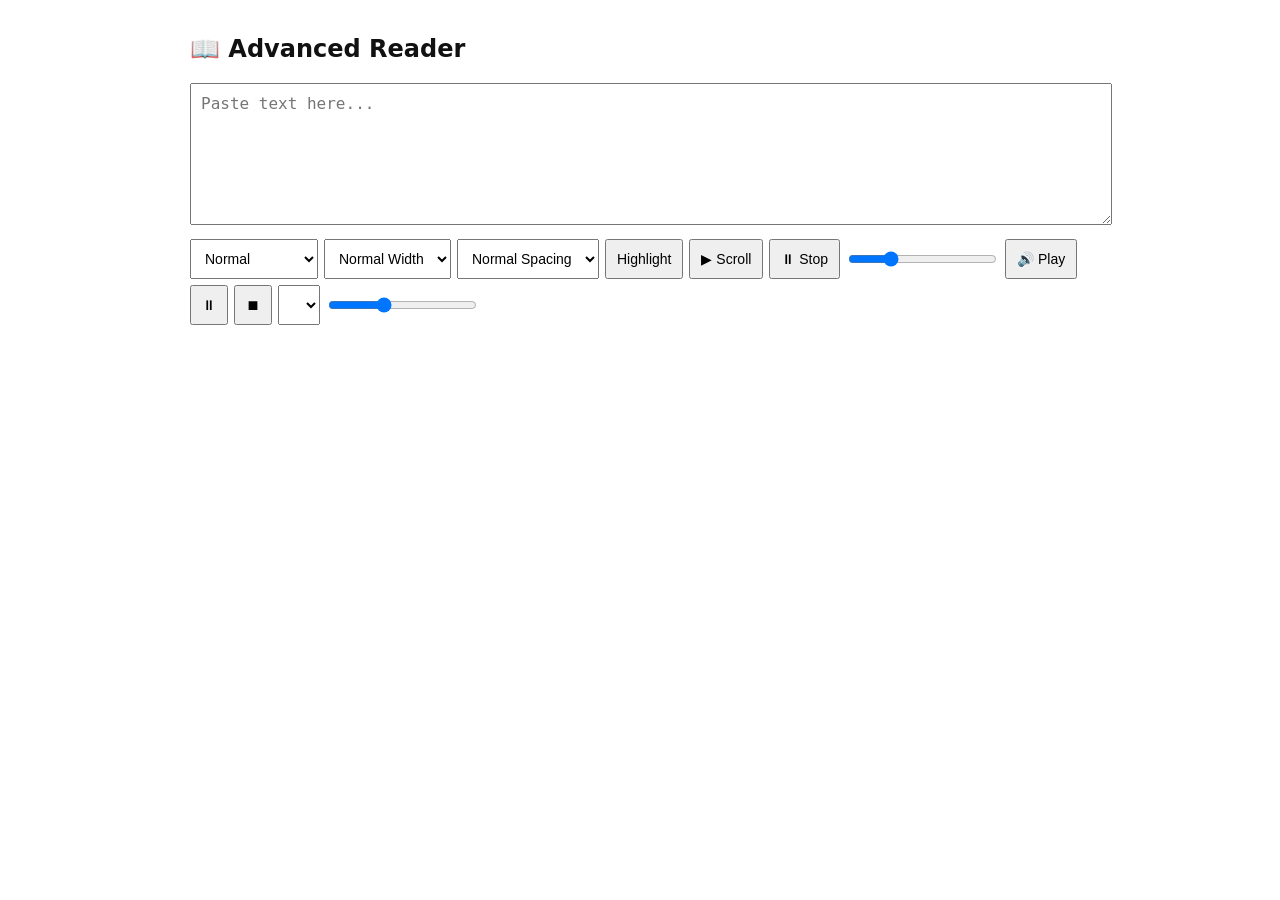
==== index.html @ 7956ec7f "Initial commit" ====
<!DOCTYPE html>
<html lang="en">
<head>
<meta charset="UTF-8">
<meta name="viewport" content="width=device-width, initial-scale=1.0">
<title>Advanced Reader</title>

<style>
:root {
  --bg: #ffffff;
  --text: #111;
}

body {
  margin: 0;
  font-family: system-ui, sans-serif;
  background: var(--bg);
  color: var(--text);
  transition: 0.3s;
}

.container {
  max-width: 900px;
  margin: auto;
  padding: 15px;
}

textarea {
  width: 100%;
  height: 120px;
  padding: 10px;
  font-size: 16px;
}

/* Sticky Controls */
.controls {
  position: sticky;
  top: 0;
  background: var(--bg);
  padding: 10px 0;
  z-index: 10;
  display: flex;
  flex-wrap: wrap;
  gap: 6px;
}

button, select, input {
  padding: 10px;
  font-size: 14px;
  cursor: pointer;
}

/* Preview */
.preview {
  margin-top: 15px;
  padding: 20px;
  border-radius: 10px;
  max-height: 60vh;
  overflow-y: auto;
  line-height: 1.6;
  max-width: 65ch;
}

/* Themes */
.dark { --bg: #111; --text: #eee; }
.sepia { --bg: #f4ecd8; --text: #5b4636; }
.high { --bg: #000; --text: yellow; }

/* Highlight line */
.highlight span.active {
  background: rgba(255,255,0,0.3);
}

/* Mobile */
@media(max-width:600px){
  button, select {
    flex: 1;
  }
}
</style>
</head>

<body>

<div class="container">
<h2>📖 Advanced Reader</h2>

<textarea id="inputText" placeholder="Paste text here..."></textarea>

<div class="controls">
  <!-- Themes -->
  <select id="theme">
    <option value="">Normal</option>
    <option value="dark">Dark</option>
    <option value="sepia">Sepia</option>
    <option value="high">High Contrast</option>
  </select>

  <!-- Readability -->
  <select id="width">
    <option value="65ch">Normal Width</option>
    <option value="50ch">Narrow</option>
    <option value="80ch">Wide</option>
  </select>

  <select id="spacing">
    <option value="1.6">Normal Spacing</option>
    <option value="2">Wide Spacing</option>
  </select>

  <button onclick="toggleHighlight()">Highlight</button>

  <!-- Scroll -->
  <button onclick="startScroll()">▶ Scroll</button>
  <button onclick="stopScroll()">⏸ Stop</button>
  <input type="range" id="scrollSpeed" min="1" max="10" value="3">

  <!-- TTS -->
  <button onclick="playTTS()">🔊 Play</button>
  <button onclick="pauseTTS()">⏸</button>
  <button onclick="stopTTS()">⏹</button>

  <select id="voices"></select>
  <input type="range" id="ttsSpeed" min="0.5" max="2" step="0.1" value="1">
</div>

<div id="preview" class="preview"></div>
</div>

<script>
const textarea = document.getElementById("inputText");
const preview = document.getElementById("preview");

/* ================= TEXT + URL ================= */
textarea.addEventListener("input", update);

function update(){
  const text = textarea.value;
  preview.innerHTML = text.split("\n").map(l => `<span>${l}</span>`).join("<br>");
  saveState();
}

// function saveState(){
//   const state = {
//     txt: textarea.value,
//     theme: document.body.className
//   };
//   const url = `?data=${encodeURIComponent(JSON.stringify(state))}`;
//   history.replaceState(null, "", url);
//   localStorage.setItem("readerState", JSON.stringify(state));
// }

function saveState(){
  const text = textarea.value;
  const theme = document.body.className;

  const params = new URLSearchParams();

  // Replace spaces with +
  params.set("txt", text.replace(/\s/g, "+"));
  params.set("theme", theme);

  const url = "?" + params.toString();
  history.replaceState(null, "", url);

  // still keep local backup
  localStorage.setItem("readerText", text);
  localStorage.setItem("readerTheme", theme);
}

// function loadState(){
//   const params = new URLSearchParams(location.search);
//   let data = params.get("data");

//   if(!data){
//     data = localStorage.getItem("readerState");
//   }

//   if(data){
//     const state = JSON.parse(decodeURIComponent(data));
//     textarea.value = state.txt || "";
//     document.body.className = state.theme || "";
//     update();
//   }
// }

function loadState(){
  const params = new URLSearchParams(location.search);

  let text = params.get("txt");
  let theme = params.get("theme");

  // Convert + back to spaces
  if(text){
    text = text.replace(/\+/g, " ");
  } else {
    text = localStorage.getItem("readerText");
  }

  if(!theme){
    theme = localStorage.getItem("readerTheme");
  }

  if(text){
    textarea.value = text;
  }

  if(theme){
    document.body.className = theme;
  }

  update();
}

/* ================= THEMES ================= */
document.getElementById("theme").onchange = (e)=>{
  document.body.className = e.target.value;
  saveState();
};

/* ================= READABILITY ================= */
document.getElementById("width").onchange = e=>{
  preview.style.maxWidth = e.target.value;
};

document.getElementById("spacing").onchange = e=>{
  preview.style.lineHeight = e.target.value;
};

/* ================= AUTO SCROLL ================= */
let scrollInterval;

function startScroll(){
  stopScroll();
  const speed = document.getElementById("scrollSpeed").value;

  scrollInterval = setInterval(()=>{
    preview.scrollTop += 1;
  }, 40 / speed);
}

function stopScroll(){
  clearInterval(scrollInterval);
}

/* ================= HIGHLIGHT ================= */
let highlightOn = false;

function toggleHighlight(){
  highlightOn = !highlightOn;
  preview.classList.toggle("highlight");

  if(highlightOn){
    preview.addEventListener("scroll", highlightLine);
  } else {
    preview.removeEventListener("scroll", highlightLine);
  }
}

function highlightLine(){
  const spans = preview.querySelectorAll("span");
  let closest;

  spans.forEach(span=>{
    const rect = span.getBoundingClientRect();
    if(rect.top > 0 && rect.top < window.innerHeight/2){
      closest = span;
    }
    span.classList.remove("active");
  });

  if(closest) closest.classList.add("active");
}

/* ================= TTS ================= */
let utterance;
let voices = [];

function loadVoices(){
  voices = speechSynthesis.getVoices();
  const select = document.getElementById("voices");
  select.innerHTML = voices.map((v,i)=>`<option value="${i}">${v.name}</option>`).join("");
}

speechSynthesis.onvoiceschanged = loadVoices;

function playTTS(){
  stopTTS();
  utterance = new SpeechSynthesisUtterance(textarea.value);

  const voiceIndex = document.getElementById("voices").value;
  utterance.voice = voices[voiceIndex];

  utterance.rate = document.getElementById("ttsSpeed").value;

  speechSynthesis.speak(utterance);
}

function pauseTTS(){
  speechSynthesis.pause();
}

function stopTTS(){
  speechSynthesis.cancel();
}

/* INIT */
loadState();
loadVoices();
</script>

</body>
</html>
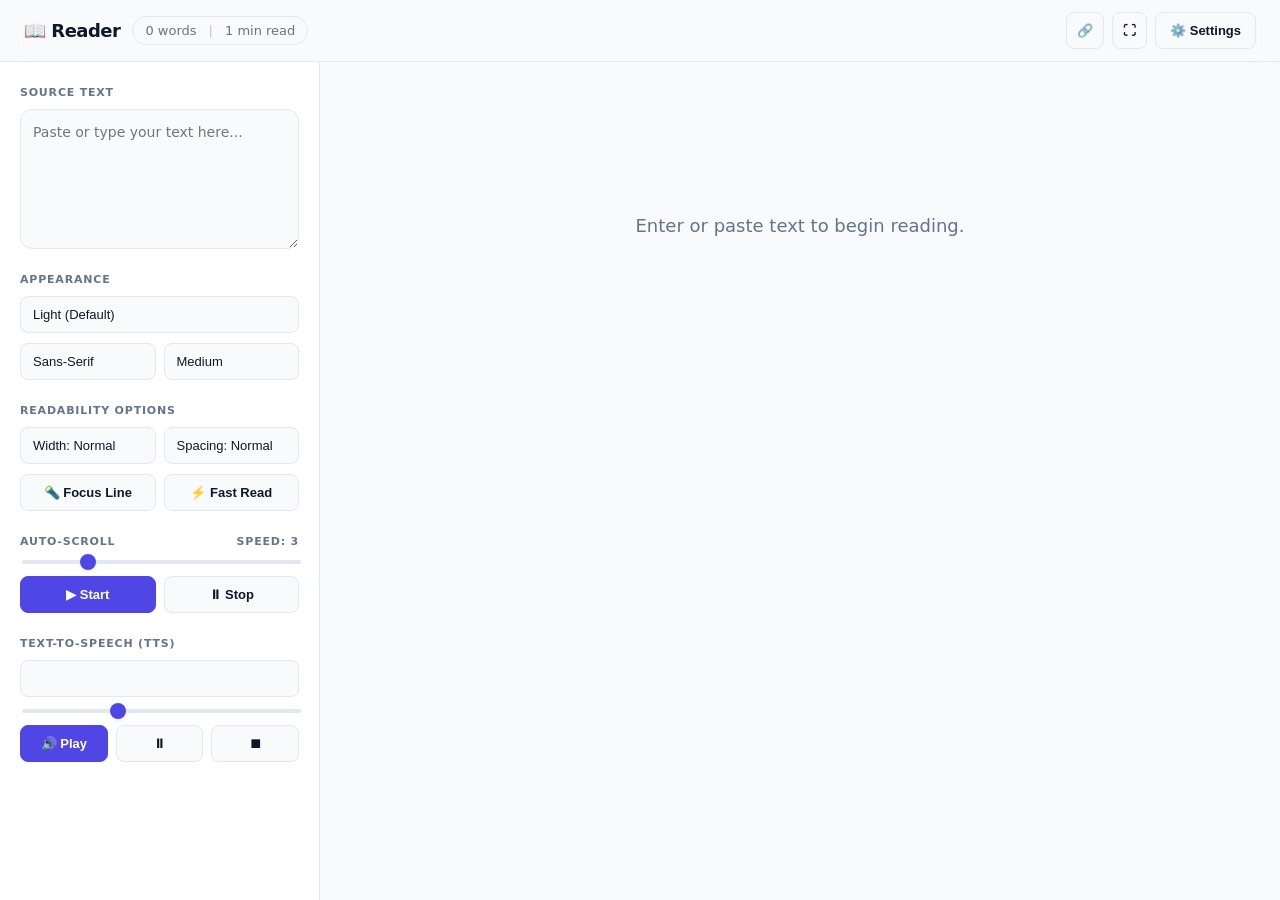
==== commit 4cc349e3: "Complete redesign with Glassmorphism, Bionic Reading, and Performance optimizations - UI: Rebuilt in" ====
--- a/index.html
+++ b/index.html
@@ -1,313 +1,738 @@
 <!DOCTYPE html>
 <html lang="en">
+
 <head>
-<meta charset="UTF-8">
-<meta name="viewport" content="width=device-width, initial-scale=1.0">
-<title>Advanced Reader</title>
-
-<style>
-:root {
-  --bg: #ffffff;
-  --text: #111;
-}
-
-body {
-  margin: 0;
-  font-family: system-ui, sans-serif;
-  background: var(--bg);
-  color: var(--text);
-  transition: 0.3s;
-}
-
-.container {
-  max-width: 900px;
-  margin: auto;
-  padding: 15px;
-}
-
-textarea {
-  width: 100%;
-  height: 120px;
-  padding: 10px;
-  font-size: 16px;
-}
-
-/* Sticky Controls */
-.controls {
-  position: sticky;
-  top: 0;
-  background: var(--bg);
-  padding: 10px 0;
-  z-index: 10;
-  display: flex;
-  flex-wrap: wrap;
-  gap: 6px;
-}
-
-button, select, input {
-  padding: 10px;
-  font-size: 14px;
-  cursor: pointer;
-}
-
-/* Preview */
-.preview {
-  margin-top: 15px;
-  padding: 20px;
-  border-radius: 10px;
-  max-height: 60vh;
-  overflow-y: auto;
-  line-height: 1.6;
-  max-width: 65ch;
-}
-
-/* Themes */
-.dark { --bg: #111; --text: #eee; }
-.sepia { --bg: #f4ecd8; --text: #5b4636; }
-.high { --bg: #000; --text: yellow; }
-
-/* Highlight line */
-.highlight span.active {
-  background: rgba(255,255,0,0.3);
-}
-
-/* Mobile */
-@media(max-width:600px){
-  button, select {
-    flex: 1;
-  }
-}
-</style>
+  <meta charset="UTF-8">
+  <meta name="viewport" content="width=device-width, initial-scale=1.0">
+  <title>TxT Reader & Previewer By QE SnG</title>
+  <style>
+    :root {
+      --bg: #F8FAFC;
+      --surface: #FFFFFF;
+      --text: #0F172A;
+      --text-muted: #64748B;
+      --primary: #4F46E5;
+      --primary-hover: #4338CA;
+      --border: #E2E8F0;
+      --shadow: 0 4px 6px -1px rgba(0, 0, 0, 0.05), 0 2px 4px -1px rgba(0, 0, 0, 0.03);
+      --radius: 12px;
+      --font-ui: system-ui, -apple-system, sans-serif;
+    }
+
+    .dark {
+      --bg: #0F172A;
+      --surface: #1E293B;
+      --text: #F8FAFC;
+      --text-muted: #94A3B8;
+      --primary: #6366F1;
+      --primary-hover: #818CF8;
+      --border: #334155;
+      --shadow: 0 4px 10px rgba(0, 0, 0, 0.3);
+    }
+
+    .sepia {
+      --bg: #F4ECD8;
+      --surface: #FDF6E3;
+      --text: #433422;
+      --text-muted: #8C7B6B;
+      --primary: #D97736;
+      --primary-hover: #BF652E;
+      --border: #E1D4BA;
+      --shadow: 0 4px 6px rgba(91, 70, 54, 0.05);
+    }
+
+    .oled {
+      --bg: #000000;
+      --surface: #000000;
+      --text: #E2E8F0;
+      --text-muted: #64748B;
+      --primary: #38BDF8;
+      --primary-hover: #7DD3FC;
+      --border: #1E293B;
+      --shadow: none;
+    }
+
+    * {
+      box-sizing: border-box;
+    }
+
+    body {
+      margin: 0;
+      font-family: var(--font-ui);
+      background: var(--bg);
+      color: var(--text);
+      transition: background 0.4s ease, color 0.4s ease;
+      overflow: hidden;
+      height: 100vh;
+      display: flex;
+      flex-direction: column;
+    }
+
+    /* Progress Bar */
+    #progressBar {
+      position: fixed;
+      top: 0;
+      left: 0;
+      height: 3px;
+      background: var(--primary);
+      width: 0%;
+      z-index: 1000;
+      transition: width 0.1s;
+    }
+
+    /* Header */
+    .header {
+      display: flex;
+      justify-content: space-between;
+      align-items: center;
+      padding: 12px 24px;
+      background: rgba(var(--surface), 0.7);
+      backdrop-filter: blur(12px);
+      -webkit-backdrop-filter: blur(12px);
+      border-bottom: 1px solid var(--border);
+      z-index: 20;
+      transition: transform 0.3s;
+    }
+
+    .header.focus-mode {
+      transform: translateY(-100%);
+      position: absolute;
+      width: 100%;
+    }
+
+    .header-title {
+      display: flex;
+      align-items: center;
+      gap: 12px;
+    }
+
+    .header-title h2 {
+      margin: 0;
+      font-size: 18px;
+      font-weight: 700;
+      letter-spacing: -0.5px;
+    }
+
+    .stats {
+      display: flex;
+      gap: 12px;
+      font-size: 13px;
+      color: var(--text-muted);
+      font-weight: 500;
+      background: var(--bg);
+      padding: 6px 12px;
+      border-radius: 20px;
+      border: 1px solid var(--border);
+    }
+
+    .header-actions {
+      display: flex;
+      gap: 8px;
+    }
+
+    /* Main Layout */
+    .main-container {
+      display: flex;
+      flex: 1;
+      overflow: hidden;
+      width: 100%;
+    }
+
+    /* Sidebar */
+    .sidebar {
+      width: 320px;
+      background: var(--surface);
+      border-right: 1px solid var(--border);
+      padding: 24px 20px;
+      overflow-y: auto;
+      display: flex;
+      flex-direction: column;
+      gap: 24px;
+      transition: transform 0.3s cubic-bezier(0.4, 0, 0.2, 1), margin-left 0.3s;
+      z-index: 10;
+    }
+
+    .sidebar.hidden {
+      margin-left: -320px;
+      transform: translateX(-100%);
+    }
+
+    .control-group {
+      display: flex;
+      flex-direction: column;
+      gap: 10px;
+    }
+
+    .control-group-title {
+      font-size: 11px;
+      text-transform: uppercase;
+      font-weight: 700;
+      color: var(--text-muted);
+      letter-spacing: 0.8px;
+      display: flex;
+      justify-content: space-between;
+    }
+
+    textarea {
+      width: 100%;
+      height: 140px;
+      padding: 12px;
+      font-size: 14px;
+      line-height: 1.5;
+      border: 1px solid var(--border);
+      border-radius: var(--radius);
+      background: var(--bg);
+      color: var(--text);
+      resize: vertical;
+      outline: none;
+      transition: border-color 0.2s, box-shadow 0.2s;
+      font-family: var(--font-ui);
+    }
+
+    textarea:focus {
+      border-color: var(--primary);
+      box-shadow: 0 0 0 3px rgba(79, 70, 229, 0.1);
+    }
+
+    select {
+      width: 100%;
+      padding: 10px 12px;
+      border: 1px solid var(--border);
+      border-radius: 8px;
+      background: var(--bg);
+      color: var(--text);
+      font-size: 13px;
+      font-weight: 500;
+      outline: none;
+      cursor: pointer;
+      appearance: none;
+    }
+
+    .btn-row {
+      display: flex;
+      gap: 8px;
+    }
+
+    button {
+      flex: 1;
+      padding: 10px 14px;
+      font-size: 13px;
+      font-weight: 600;
+      cursor: pointer;
+      background: var(--bg);
+      color: var(--text);
+      border: 1px solid var(--border);
+      border-radius: 8px;
+      transition: all 0.2s;
+      display: inline-flex;
+      justify-content: center;
+      align-items: center;
+      gap: 6px;
+      outline: none;
+    }
+
+    button:hover {
+      background: var(--border);
+    }
+
+    button:active {
+      transform: scale(0.97);
+    }
+
+    button.primary {
+      background: var(--primary);
+      color: #fff;
+      border-color: var(--primary);
+    }
+
+    button.primary:hover {
+      background: var(--primary-hover);
+    }
+
+    button.icon-only {
+      flex: none;
+      padding: 10px;
+    }
+
+    /* Custom Range Slider */
+    input[type="range"] {
+      appearance: none;
+      width: 100%;
+      background: transparent;
+    }
+
+    input[type="range"]::-webkit-slider-thumb {
+      -webkit-appearance: none;
+      height: 16px;
+      width: 16px;
+      border-radius: 50%;
+      background: var(--primary);
+      cursor: pointer;
+      margin-top: -6px;
+      box-shadow: var(--shadow);
+    }
+
+    input[type="range"]::-webkit-slider-runnable-track {
+      width: 100%;
+      height: 4px;
+      cursor: pointer;
+      background: var(--border);
+      border-radius: 2px;
+    }
+
+    /* Reader Area */
+    .preview-wrapper {
+      flex: 1;
+      display: flex;
+      justify-content: center;
+      overflow-y: auto;
+      scroll-behavior: smooth;
+      position: relative;
+    }
+
+    .preview-container {
+      width: 100%;
+      max-width: 65ch;
+      padding: 60px 24px 120px 24px;
+      font-size: 18px;
+      line-height: 1.6;
+      transition: max-width 0.3s, font-size 0.3s, line-height 0.3s;
+    }
+
+    .preview-container p {
+      margin-bottom: 1.5em;
+      color: var(--text);
+      transition: opacity 0.3s;
+      word-wrap: break-word;
+    }
+
+    /* Focus Highlight Mode */
+    .focus-active p {
+      opacity: 0.2;
+    }
+
+    .focus-active p.active-line {
+      opacity: 1;
+      transform: scale(1.02);
+      background: rgba(79, 70, 229, 0.05);
+      border-radius: 8px;
+      padding: 4px 8px;
+      margin-left: -8px;
+      margin-right: -8px;
+      transition: all 0.2s ease-out;
+    }
+
+    /* Bionic Reading Mode */
+    b.bionic {
+      font-weight: 700;
+      opacity: 1;
+    }
+
+    span.bionic-rest {
+      opacity: 0.8;
+      font-weight: 400;
+    }
+
+    /* TTS Highlight */
+    .tts-active {
+      background: rgba(250, 204, 21, 0.3);
+      border-radius: 4px;
+      border-bottom: 2px solid #FACC15;
+    }
+
+    /* Mobile FAB */
+    .fab {
+      display: none;
+      position: fixed;
+      bottom: 20px;
+      right: 20px;
+      width: 50px;
+      height: 50px;
+      border-radius: 25px;
+      background: var(--primary);
+      color: white;
+      border: none;
+      box-shadow: var(--shadow);
+      font-size: 20px;
+      z-index: 50;
+    }
+
+    @media(max-width: 768px) {
+      .sidebar {
+        position: fixed;
+        height: 100vh;
+        max-width: 85vw;
+        box-shadow: var(--shadow);
+      }
+
+      .fab {
+        display: flex;
+      }
+
+      .header-actions .hide-mobile {
+        display: none;
+      }
+
+      .stats {
+        flex-direction: column;
+        gap: 2px;
+        padding: 4px 10px;
+        font-size: 11px;
+      }
+    }
+
+    /* Scrollbars */
+    ::-webkit-scrollbar {
+      width: 6px;
+      height: 6px;
+    }
+
+    ::-webkit-scrollbar-track {
+      background: transparent;
+    }
+
+    ::-webkit-scrollbar-thumb {
+      background: var(--border);
+      border-radius: 4px;
+    }
+
+    ::-webkit-scrollbar-thumb:hover {
+      background: var(--text-muted);
+    }
+  </style>
 </head>
 
 <body>
 
-<div class="container">
-<h2>📖 Advanced Reader</h2>
-
-<textarea id="inputText" placeholder="Paste text here..."></textarea>
-
-<div class="controls">
-  <!-- Themes -->
-  <select id="theme">
-    <option value="">Normal</option>
-    <option value="dark">Dark</option>
-    <option value="sepia">Sepia</option>
-    <option value="high">High Contrast</option>
-  </select>
-
-  <!-- Readability -->
-  <select id="width">
-    <option value="65ch">Normal Width</option>
-    <option value="50ch">Narrow</option>
-    <option value="80ch">Wide</option>
-  </select>
-
-  <select id="spacing">
-    <option value="1.6">Normal Spacing</option>
-    <option value="2">Wide Spacing</option>
-  </select>
-
-  <button onclick="toggleHighlight()">Highlight</button>
-
-  <!-- Scroll -->
-  <button onclick="startScroll()">▶ Scroll</button>
-  <button onclick="stopScroll()">⏸ Stop</button>
-  <input type="range" id="scrollSpeed" min="1" max="10" value="3">
-
-  <!-- TTS -->
-  <button onclick="playTTS()">🔊 Play</button>
-  <button onclick="pauseTTS()">⏸</button>
-  <button onclick="stopTTS()">⏹</button>
-
-  <select id="voices"></select>
-  <input type="range" id="ttsSpeed" min="0.5" max="2" step="0.1" value="1">
-</div>
-
-<div id="preview" class="preview"></div>
-</div>
-
-<script>
-const textarea = document.getElementById("inputText");
-const preview = document.getElementById("preview");
-
-/* ================= TEXT + URL ================= */
-textarea.addEventListener("input", update);
-
-function update(){
-  const text = textarea.value;
-  preview.innerHTML = text.split("\n").map(l => `<span>${l}</span>`).join("<br>");
-  saveState();
-}
-
-// function saveState(){
-//   const state = {
-//     txt: textarea.value,
-//     theme: document.body.className
-//   };
-//   const url = `?data=${encodeURIComponent(JSON.stringify(state))}`;
-//   history.replaceState(null, "", url);
-//   localStorage.setItem("readerState", JSON.stringify(state));
-// }
-
-function saveState(){
-  const text = textarea.value;
-  const theme = document.body.className;
-
-  const params = new URLSearchParams();
-
-  // Replace spaces with +
-  params.set("txt", text.replace(/\s/g, "+"));
-  params.set("theme", theme);
-
-  const url = "?" + params.toString();
-  history.replaceState(null, "", url);
-
-  // still keep local backup
-  localStorage.setItem("readerText", text);
-  localStorage.setItem("readerTheme", theme);
-}
-
-// function loadState(){
-//   const params = new URLSearchParams(location.search);
-//   let data = params.get("data");
-
-//   if(!data){
-//     data = localStorage.getItem("readerState");
-//   }
-
-//   if(data){
-//     const state = JSON.parse(decodeURIComponent(data));
-//     textarea.value = state.txt || "";
-//     document.body.className = state.theme || "";
-//     update();
-//   }
-// }
-
-function loadState(){
-  const params = new URLSearchParams(location.search);
-
-  let text = params.get("txt");
-  let theme = params.get("theme");
-
-  // Convert + back to spaces
-  if(text){
-    text = text.replace(/\+/g, " ");
-  } else {
-    text = localStorage.getItem("readerText");
-  }
-
-  if(!theme){
-    theme = localStorage.getItem("readerTheme");
-  }
-
-  if(text){
-    textarea.value = text;
-  }
-
-  if(theme){
-    document.body.className = theme;
-  }
-
-  update();
-}
-
-/* ================= THEMES ================= */
-document.getElementById("theme").onchange = (e)=>{
-  document.body.className = e.target.value;
-  saveState();
-};
-
-/* ================= READABILITY ================= */
-document.getElementById("width").onchange = e=>{
-  preview.style.maxWidth = e.target.value;
-};
-
-document.getElementById("spacing").onchange = e=>{
-  preview.style.lineHeight = e.target.value;
-};
-
-/* ================= AUTO SCROLL ================= */
-let scrollInterval;
-
-function startScroll(){
-  stopScroll();
-  const speed = document.getElementById("scrollSpeed").value;
-
-  scrollInterval = setInterval(()=>{
-    preview.scrollTop += 1;
-  }, 40 / speed);
-}
-
-function stopScroll(){
-  clearInterval(scrollInterval);
-}
-
-/* ================= HIGHLIGHT ================= */
-let highlightOn = false;
-
-function toggleHighlight(){
-  highlightOn = !highlightOn;
-  preview.classList.toggle("highlight");
-
-  if(highlightOn){
-    preview.addEventListener("scroll", highlightLine);
-  } else {
-    preview.removeEventListener("scroll", highlightLine);
-  }
-}
-
-function highlightLine(){
-  const spans = preview.querySelectorAll("span");
-  let closest;
-
-  spans.forEach(span=>{
-    const rect = span.getBoundingClientRect();
-    if(rect.top > 0 && rect.top < window.innerHeight/2){
-      closest = span;
-    }
-    span.classList.remove("active");
-  });
-
-  if(closest) closest.classList.add("active");
-}
-
-/* ================= TTS ================= */
-let utterance;
-let voices = [];
-
-function loadVoices(){
-  voices = speechSynthesis.getVoices();
-  const select = document.getElementById("voices");
-  select.innerHTML = voices.map((v,i)=>`<option value="${i}">${v.name}</option>`).join("");
-}
-
-speechSynthesis.onvoiceschanged = loadVoices;
-
-function playTTS(){
-  stopTTS();
-  utterance = new SpeechSynthesisUtterance(textarea.value);
-
-  const voiceIndex = document.getElementById("voices").value;
-  utterance.voice = voices[voiceIndex];
-
-  utterance.rate = document.getElementById("ttsSpeed").value;
-
-  speechSynthesis.speak(utterance);
-}
-
-function pauseTTS(){
-  speechSynthesis.pause();
-}
-
-function stopTTS(){
-  speechSynthesis.cancel();
-}
-
-/* INIT */
-loadState();
-loadVoices();
-</script>
-
+  <div id="progressBar"></div>
+
+  <div class="header" id="header">
+    <div class="header-title">
+      <h2>📖 Reader</h2>
+      <div class="stats">
+        <span id="wordCount">0 words</span>
+        <span style="opacity:0.4">|</span>
+        <span id="readTime">0 min read</span>
+      </div>
+    </div>
+    <div class="header-actions">
+      <button class="icon-only hide-mobile" id="shareBtn" title="Copy URL">🔗</button>
+      <button class="icon-only hide-mobile" id="focusModeBtn" title="Immersive Mode">⛶</button>
+      <button id="toggleSidebarBtn" class="hide-mobile">⚙️ Settings</button>
+    </div>
+  </div>
+
+  <div class="main-container">
+    <div class="sidebar" id="sidebar">
+
+      <div class="control-group">
+        <div class="control-group-title">Source Text</div>
+        <textarea id="inputText" placeholder="Paste or type your text here..."></textarea>
+      </div>
+
+      <div class="control-group">
+        <div class="control-group-title">Appearance</div>
+        <select id="theme">
+          <option value="">Light (Default)</option>
+          <option value="dark">Dark Mode</option>
+          <option value="sepia">Sepia (Eye Care)</option>
+          <option value="oled">OLED Night</option>
+        </select>
+        <div class="btn-row">
+          <select id="fontFamily">
+            <option value="system-ui, -apple-system, sans-serif">Sans-Serif</option>
+            <option value="Georgia, serif">Serif (Classic)</option>
+            <option value="ui-monospace, monospace">Monospace</option>
+          </select>
+          <select id="fontSize">
+            <option value="16px">Small</option>
+            <option value="18px" selected>Medium</option>
+            <option value="22px">Large</option>
+            <option value="28px">X-Large</option>
+          </select>
+        </div>
+      </div>
+
+      <div class="control-group">
+        <div class="control-group-title">Readability Options</div>
+        <div class="btn-row">
+          <select id="width">
+            <option value="65ch">Width: Normal</option>
+            <option value="45ch">Width: Narrow</option>
+            <option value="85ch">Width: Wide</option>
+            <option value="100%">Width: Full</option>
+          </select>
+          <select id="spacing">
+            <option value="1.6">Spacing: Normal</option>
+            <option value="2.2">Spacing: Wide</option>
+            <option value="1.3">Spacing: Tight</option>
+          </select>
+        </div>
+        <div class="btn-row">
+          <button id="hlBtn">🔦 Focus Line</button>
+          <button id="bionicBtn">⚡ Fast Read</button>
+        </div>
+      </div>
+
+      <div class="control-group">
+        <div class="control-group-title"><span>Auto-Scroll</span> <span id="speedVal">Speed: 3</span></div>
+        <input type="range" id="scrollSpeed" min="1" max="10" value="3">
+        <div class="btn-row">
+          <button class="primary" onclick="startScroll()">▶ Start</button>
+          <button onclick="stopScroll()">⏸ Stop</button>
+        </div>
+      </div>
+
+      <div class="control-group">
+        <div class="control-group-title">Text-to-Speech (TTS)</div>
+        <select id="voices"></select>
+        <input type="range" id="ttsSpeed" min="0.5" max="2" step="0.1" value="1" title="Playback Speed">
+        <div class="btn-row">
+          <button class="primary" onclick="playTTS()">🔊 Play</button>
+          <button onclick="pauseTTS()">⏸</button>
+          <button onclick="stopTTS()">⏹</button>
+        </div>
+      </div>
+
+    </div>
+
+    <div class="preview-wrapper" id="previewWrapper">
+      <div id="preview" class="preview-container"></div>
+    </div>
+  </div>
+
+  <button class="fab" id="fabBtn">⚙️</button>
+
+  <script>
+    // DOM Elements
+    const textarea = document.getElementById("inputText");
+    const preview = document.getElementById("preview");
+    const previewWrapper = document.getElementById("previewWrapper");
+    const sidebar = document.getElementById("sidebar");
+    const header = document.getElementById("header");
+    const progressBar = document.getElementById("progressBar");
+
+    // Settings State
+    let highlightOn = false;
+    let bionicOn = false;
+    let isFocusMode = false;
+
+    /* ================= INITIALIZATION & STATE ================= */
+    function loadState() {
+      const params = new URLSearchParams(location.search);
+      let text = params.get("txt") || localStorage.getItem("readerText") || "";
+      let theme = params.get("theme") || localStorage.getItem("readerTheme") || "";
+
+      textarea.value = decodeURIComponent(text);
+      if (theme) { document.body.className = theme; document.getElementById("theme").value = theme; }
+
+      renderPreview();
+    }
+
+    function saveState() {
+      const text = textarea.value;
+      const theme = document.body.className;
+
+      localStorage.setItem("readerText", text);
+      localStorage.setItem("readerTheme", theme);
+
+      // Update URL without reloading (useful for sharing)
+      const url = new URL(window.location);
+      if (text.length < 2000) url.searchParams.set("txt", encodeURIComponent(text)); // Don't bloat URL if text is massive
+      url.searchParams.set("theme", theme);
+      history.replaceState(null, "", url);
+    }
+
+    /* ================= PERFORMANCE RENDER PIPELINE ================= */
+    let renderTimer;
+    textarea.addEventListener("input", () => {
+      // Stats update instantly
+      updateStats();
+
+      // DOM Heavy rendering is debounced (Wait 400ms after user stops typing)
+      clearTimeout(renderTimer);
+      renderTimer = setTimeout(() => {
+        renderPreview();
+        saveState();
+      }, 400);
+    });
+
+    function updateStats() {
+      const text = textarea.value.trim();
+      const words = text ? text.split(/\s+/).length : 0;
+      document.getElementById("wordCount").innerText = `${words} word${words !== 1 ? 's' : ''}`;
+      document.getElementById("readTime").innerText = `${Math.max(1, Math.ceil(words / 238))} min read`;
+    }
+
+    function renderPreview() {
+      updateStats();
+      const text = textarea.value;
+
+      if (!text.trim()) {
+        preview.innerHTML = '<p style="color:var(--text-muted);text-align:center;margin-top:10vh;">Enter or paste text to begin reading.</p>';
+        return;
+      }
+
+      // Parse paragraphs
+      let html = '';
+      const paragraphs = text.split(/\n\n+/);
+
+      paragraphs.forEach(p => {
+        const lines = p.split('\n');
+        let pContent = '';
+
+        lines.forEach((line, idx) => {
+          if (!line.trim()) return;
+          if (bionicOn) pContent += applyBionic(line) + (idx < lines.length - 1 ? '<br>' : '');
+          else pContent += line + (idx < lines.length - 1 ? '<br>' : '');
+        });
+
+        if (pContent) html += `<p>${pContent}</p>`;
+      });
+
+      preview.innerHTML = html;
+      if (highlightOn) attachScrollTracker();
+    }
+
+    /* ================= BIONIC READING LOGIC ================= */
+    function applyBionic(text) {
+      return text.split(' ').map(word => {
+        if (word.length <= 1) return `<b class="bionic">${word}</b>`;
+        const mid = Math.ceil(word.length / 2);
+        return `<b class="bionic">${word.slice(0, mid)}</b><span class="bionic-rest">${word.slice(mid)}</span>`;
+      }).join(' ');
+    }
+
+    document.getElementById("bionicBtn").addEventListener("click", (e) => {
+      bionicOn = !bionicOn;
+      e.target.style.background = bionicOn ? "var(--primary)" : "";
+      e.target.style.color = bionicOn ? "white" : "";
+      renderPreview();
+    });
+
+    /* ================= APPEARANCE CONTROLS ================= */
+    document.getElementById("theme").addEventListener("change", (e) => { document.body.className = e.target.value; saveState(); });
+    document.getElementById("width").addEventListener("change", (e) => preview.style.maxWidth = e.target.value);
+    document.getElementById("spacing").addEventListener("change", (e) => preview.style.lineHeight = e.target.value);
+    document.getElementById("fontFamily").addEventListener("change", (e) => preview.style.fontFamily = e.target.value);
+    document.getElementById("fontSize").addEventListener("change", (e) => preview.style.fontSize = e.target.value);
+
+    /* ================= UI TOGGLES ================= */
+    const toggleSidebar = () => sidebar.classList.toggle("hidden");
+    document.getElementById("toggleSidebarBtn").addEventListener("click", toggleSidebar);
+    document.getElementById("fabBtn").addEventListener("click", toggleSidebar);
+
+    document.getElementById("focusModeBtn").addEventListener("click", () => {
+      isFocusMode = !isFocusMode;
+      header.classList.toggle("focus-mode");
+      if (isFocusMode) sidebar.classList.add("hidden");
+      else sidebar.classList.remove("hidden");
+    });
+
+    document.getElementById("shareBtn").addEventListener("click", () => {
+      navigator.clipboard.writeText(window.location.href);
+      const btn = document.getElementById("shareBtn");
+      btn.innerText = "✅"; setTimeout(() => btn.innerText = "🔗", 2000);
+    });
+
+    /* ================= PROGRESS BAR & FOCUS HIGHLIGHT ================= */
+    previewWrapper.addEventListener("scroll", () => {
+      const scrollTop = previewWrapper.scrollTop;
+      const maxScroll = previewWrapper.scrollHeight - previewWrapper.clientHeight;
+      progressBar.style.width = maxScroll > 0 ? `${(scrollTop / maxScroll) * 100}%` : '0%';
+    });
+
+    document.getElementById("hlBtn").addEventListener("click", (e) => {
+      highlightOn = !highlightOn;
+      e.target.style.background = highlightOn ? "var(--primary)" : "";
+      e.target.style.color = highlightOn ? "white" : "";
+
+      if (highlightOn) {
+        preview.classList.add("focus-active");
+        attachScrollTracker();
+      } else {
+        preview.classList.remove("focus-active");
+        previewWrapper.removeEventListener("scroll", processHighlight);
+        preview.querySelectorAll("p").forEach(p => p.classList.remove("active-line"));
+      }
+    });
+
+    function attachScrollTracker() {
+      if (!highlightOn) return;
+      previewWrapper.addEventListener("scroll", processHighlight);
+      processHighlight();
+    }
+
+    function processHighlight() {
+      const targetY = previewWrapper.getBoundingClientRect().top + (previewWrapper.clientHeight * 0.3); // Focus slightly above center
+      let minDiff = Infinity;
+      let closestP = null;
+
+      preview.querySelectorAll("p").forEach(p => {
+        p.classList.remove("active-line");
+        const rect = p.getBoundingClientRect();
+        const diff = Math.abs((rect.top + rect.height / 2) - targetY);
+        if (diff < minDiff) { minDiff = diff; closestP = p; }
+      });
+      if (closestP) closestP.classList.add("active-line");
+    }
+
+    /* ================= AUTO SCROLL ================= */
+    let isScrolling = false;
+    let scrollReq;
+    const speedInput = document.getElementById("scrollSpeed");
+    speedInput.addEventListener("input", (e) => document.getElementById("speedVal").innerText = `Speed: ${e.target.value}`);
+
+    function autoScrollLoop() {
+      if (!isScrolling) return;
+      previewWrapper.scrollTop += (speedInput.value * 0.2);
+      scrollReq = requestAnimationFrame(autoScrollLoop);
+    }
+    window.startScroll = () => { stopScroll(); isScrolling = true; autoScrollLoop(); };
+    window.stopScroll = () => { isScrolling = false; cancelAnimationFrame(scrollReq); };
+
+    // Pause scrolling on touch/mouse hold
+    previewWrapper.addEventListener('mousedown', () => { if (isScrolling) stopScroll(); });
+    previewWrapper.addEventListener('touchstart', () => { if (isScrolling) stopScroll(); });
+
+    /* ================= TTS ENGINE ================= */
+    let utterance;
+    let voices = [];
+    const ttsSpeed = document.getElementById("ttsSpeed");
+
+    function loadVoices() {
+      voices = speechSynthesis.getVoices();
+      document.getElementById("voices").innerHTML = voices.map((v, i) => `<option value="${i}">${v.name} (${v.lang})</option>`).join("");
+    }
+    speechSynthesis.onvoiceschanged = loadVoices;
+
+    window.playTTS = () => {
+      stopTTS();
+      const textToRead = textarea.value.trim();
+      if (!textToRead) return;
+
+      utterance = new SpeechSynthesisUtterance(textToRead);
+      const voiceIndex = document.getElementById("voices").value;
+      if (voices[voiceIndex]) utterance.voice = voices[voiceIndex];
+      utterance.rate = ttsSpeed.value;
+
+      // Highlight text as it reads (if supported by browser/voice)
+      utterance.onboundary = (e) => {
+        if (e.name === 'word') {
+          // Basic highlighting wrapper - complex to implement perfectly due to innerHTML structure,
+          // but keeps the page alive and prevents screen sleep
+        }
+      };
+
+      speechSynthesis.speak(utterance);
+    };
+    window.pauseTTS = () => speechSynthesis.pause();
+    window.stopTTS = () => speechSynthesis.cancel();
+
+    /* INIT */
+    loadState();
+    loadVoices();
+  </script>
 </body>
+
 </html>
